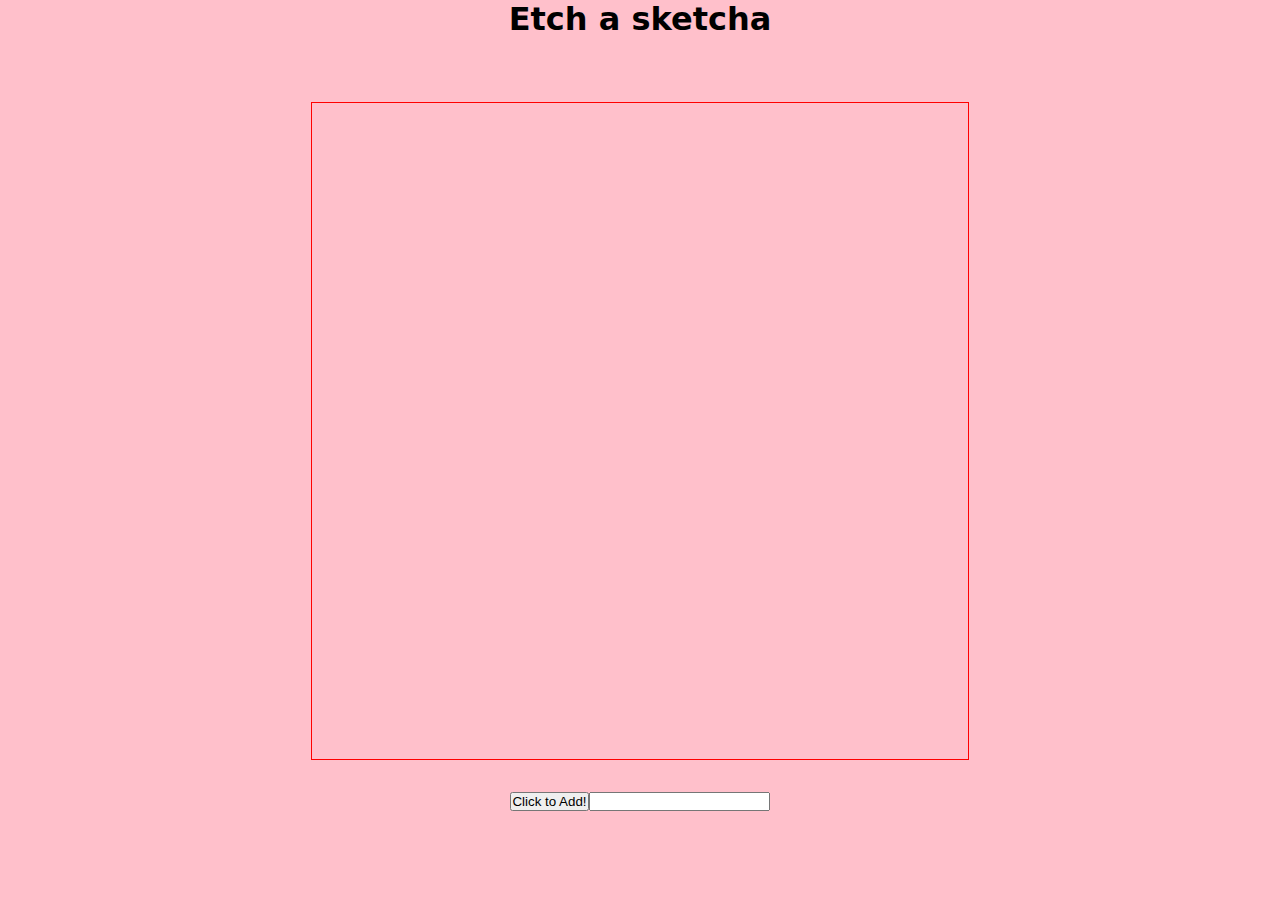
==== templates/index.html @ a9722591 "Added all three folders" ====
<!DOCTYPE html>
<html lang="en">
<head>
    <meta charset="UTF-8">
    <meta name="viewport" content="width=device-width, initial-scale=1.0">
    <link rel="stylesheet" type="text/css" href="../static/styles.css">
    <script src="../scripts/script.js" defer></script>
    <title>Etch a sketcha</title>
</head>
<body>
    <header>
        <h1 class="title">Etch a sketcha</h1>
    </header>
    <main>
        <div class="container">

        </div>
    </main>
    <div class="btn-container">
        <button class="confirm-btn">Click to Add!</button>
        <input type="number">
    </div>
</body>
</html>
---- static/styles.css ----
*{
    margin: 0;
    padding: 0;
}

body{
    background-color: pink;
}

header{
    display: flex;
    justify-content: center;
}

.title{
    font-family: system-ui, -apple-system, BlinkMacSystemFont, 'Segoe UI', Roboto, Oxygen, Ubuntu, Cantarell, 'Open Sans', 'Helvetica Neue', sans-serif;
    
}

.container{
    border: 1px solid red;
    display: flex;
    flex-direction: column;

    line-height: 0;
    min-height: 41rem;
    min-width: 41rem;
    max-height: 41rem;
    max-width: 41rem;

}

.row{
    display: flex;
    border: 1px solid magenta;
}

.column{
    border: 1px solid magenta;
}

main{
    display: flex;
    justify-content: center;
    padding-top: 4rem;
}

.btn-container{
    display: flex;
    justify-content: center;
    padding-top: 2rem;

}
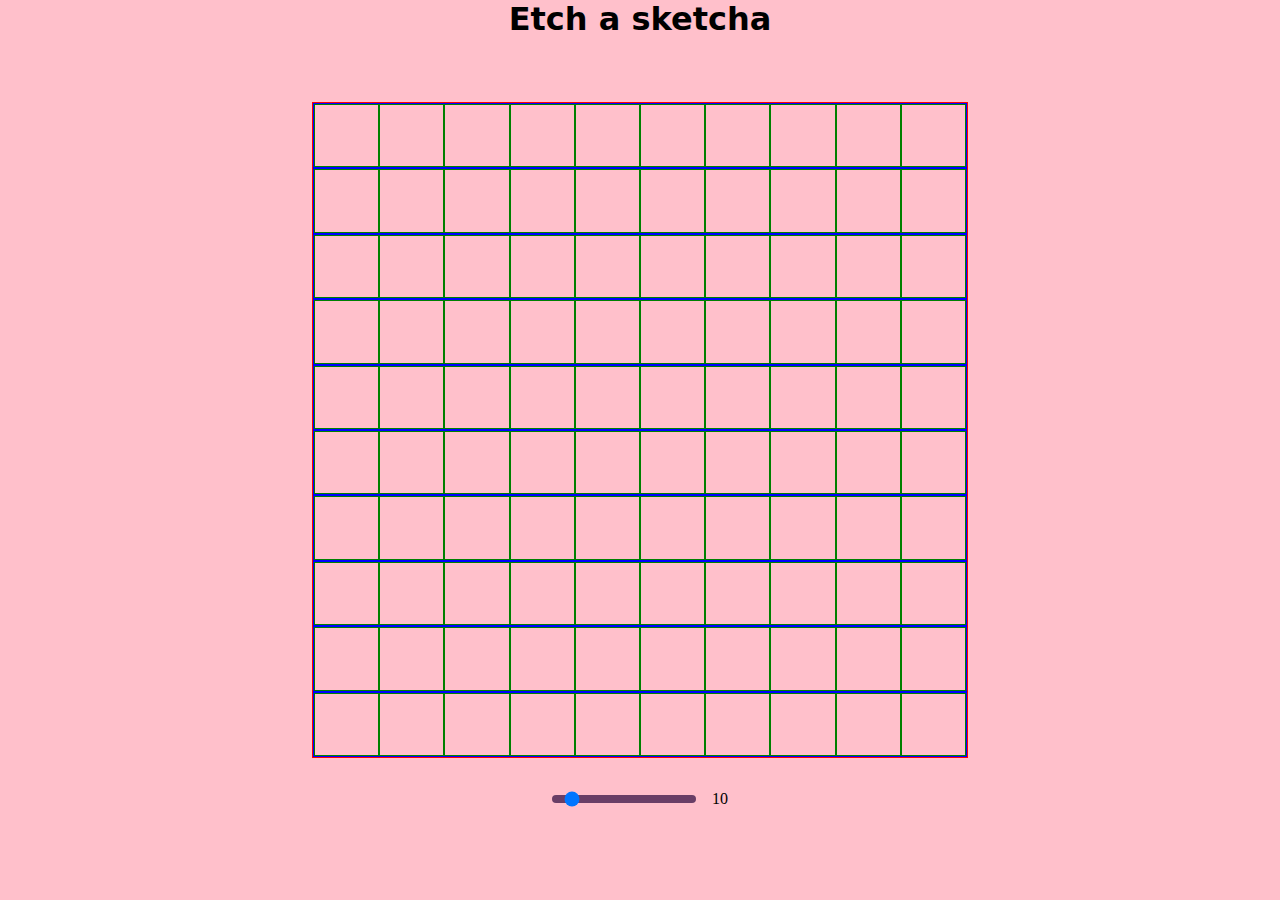
==== commit 1040461e: "resizable grid and slider[no func]" ====
--- a/templates/index.html
+++ b/templates/index.html
@@ -17,8 +17,7 @@
         </div>
     </main>
     <div class="btn-container">
-        <button class="confirm-btn">Click to Add!</button>
-        <input type="number">
+  
     </div>
 </body>
 </html>--- a/static/styles.css
+++ b/static/styles.css
@@ -1,6 +1,7 @@
 *{
     margin: 0;
     padding: 0;
+    box-sizing: border-box;
 }
 
 body{
@@ -49,5 +50,35 @@
     display: flex;
     justify-content: center;
     padding-top: 2rem;
+    gap: 2rem;
+}
 
+.row{
+    display: flex;                      /*row display*/
+    flex: 1;                            /*so it fills automatically for 1 ratio*/
+    border: 1px solid blue;
+}
+
+.column{
+    flex: 1;                            /*column display fills automatilly with ratio*/
+    border: 1px solid green;
+}
+
+.slider{
+    appearance: none;
+    cursor: grab;
+    transition: opacity .2s;
+    background: rgb(105, 62, 102);
+    border-radius: 2rem;
+    color: black;
+    height: 0.5rem;
+    width: 9rem;
+}
+
+.slider::-webkit-slider-thumb{
+    color: blue;
+}
+
+.slidercontainer{
+    text-align: center;
 }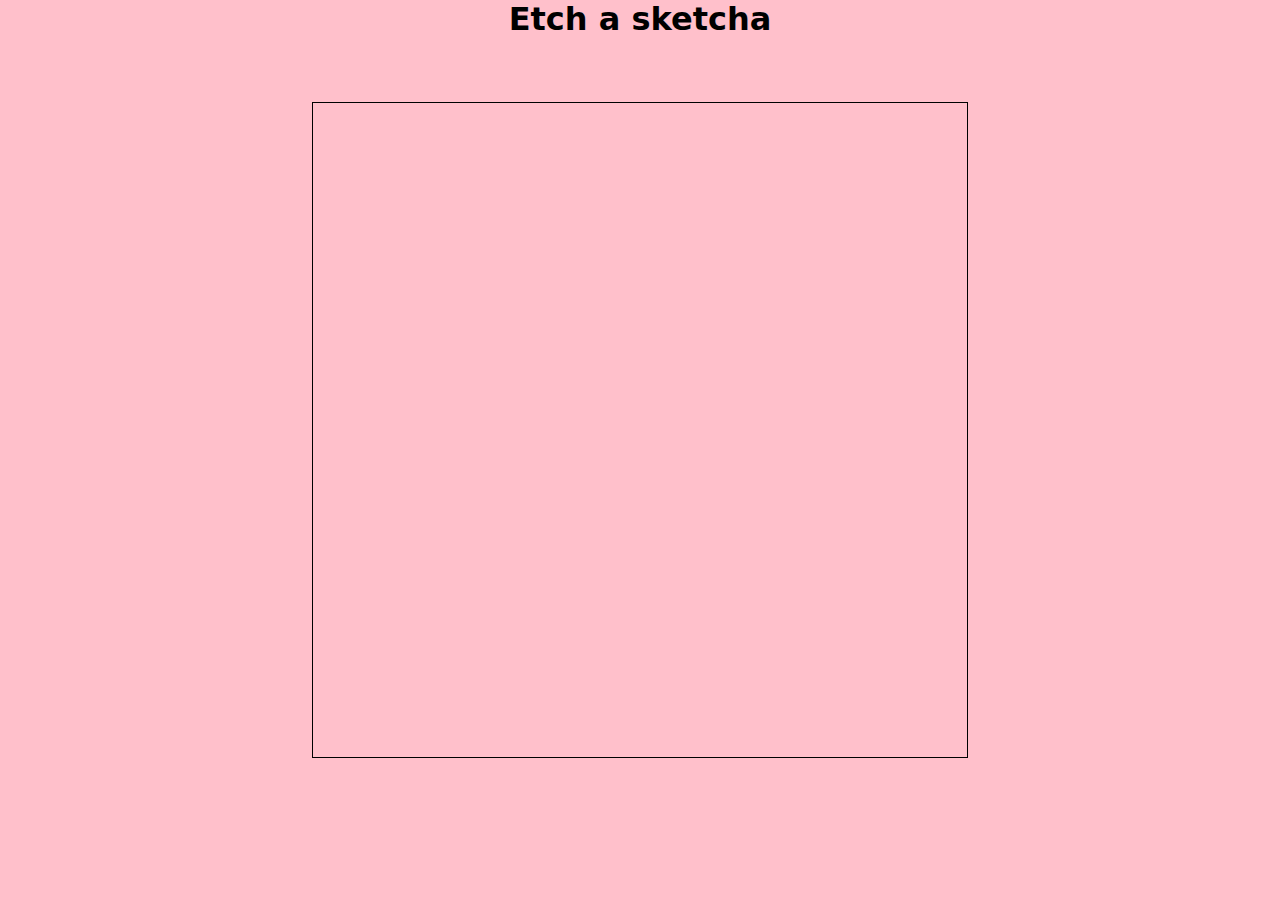
==== commit e8b916af: "drawing on grid with click n drag" ====
--- a/templates/index.html
+++ b/templates/index.html
@@ -19,5 +19,6 @@
     <div class="btn-container">
   
     </div>
+   
 </body>
 </html>--- a/static/styles.css
+++ b/static/styles.css
@@ -19,7 +19,7 @@
 }
 
 .container{
-    border: 1px solid red;
+    border: 1px solid ;
     display: flex;
     flex-direction: column;
 
@@ -72,7 +72,9 @@
     border-radius: 2rem;
     color: black;
     height: 0.5rem;
-    width: 9rem;
+    width: 10rem;
+    
+
 }
 
 .slider::-webkit-slider-thumb{
@@ -80,5 +82,30 @@
 }
 
 .slidercontainer{
-    text-align: center;
+    display: flex;
+    flex-direction: column;
+    border: 1px solid red;
+    gap: 0.5rem;
+}
+
+.btn{
+    display: inline-block;
+    border: none;
+    text-decoration: none;
+    padding: 0.7rem 1rem 0.7rem 1rem;
+    background-color: rgb(255, 26, 209);
+    border-radius: 15px;
+    color: black;
+    font-weight: bold;
+    font-size: 1.2rem;
+}
+
+.btn:hover{
+    background-color: rgb(240, 4, 169);
+}
+
+.btn:focus{
+    background-color: black;
+    color: rgb(240, 4, 169);
+    cursor: not-allowed;
 }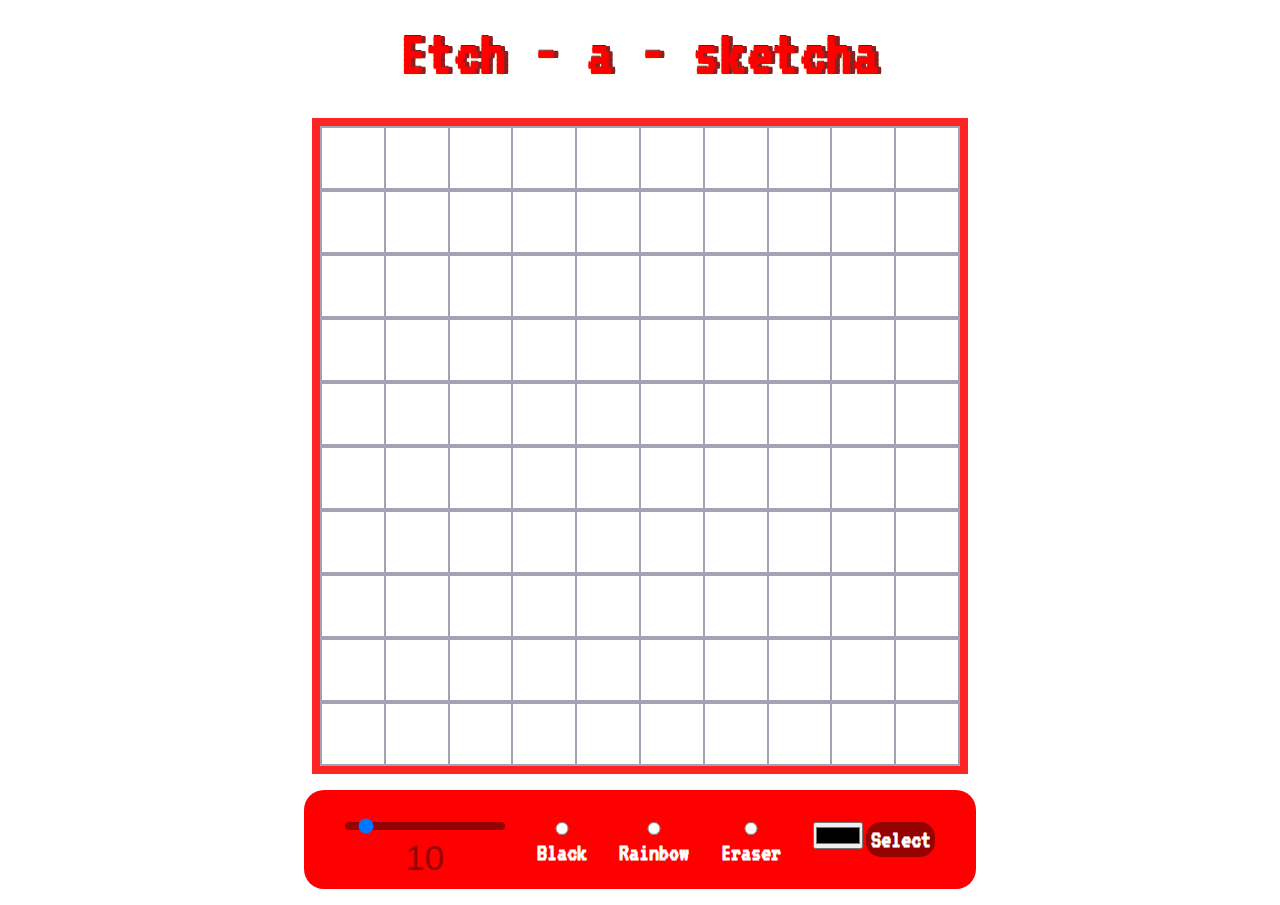
==== commit be5017c8: "Remade the looks completely" ====
--- a/templates/index.html
+++ b/templates/index.html
@@ -4,12 +4,13 @@
     <meta charset="UTF-8">
     <meta name="viewport" content="width=device-width, initial-scale=1.0">
     <link rel="stylesheet" type="text/css" href="../static/styles.css">
+    <link rel="preconnect" href="https://fonts.googleapis.com"> 
     <script src="../scripts/script.js" defer></script>
     <title>Etch a sketcha</title>
 </head>
 <body>
     <header>
-        <h1 class="title">Etch a sketcha</h1>
+        <h1 class="title">Etch - a - sketcha</h1>
     </header>
     <main>
         <div class="container">
@@ -19,6 +20,9 @@
     <div class="btn-container">
   
     </div>
+   <!--<footer>
+        <p style="text-align: center; color: red;">~The Odin Project~</p>
+    </footer>-->
    
 </body>
 </html>--- a/static/styles.css
+++ b/static/styles.css
@@ -1,3 +1,5 @@
+@import url('https://fonts.googleapis.com/css2?family=Lumanosimo&family=Roboto:ital,wght@1,100&family=VT323&display=swap');
+
 *{
     margin: 0;
     padding: 0;
@@ -5,7 +7,7 @@
 }
 
 body{
-    background-color: pink;
+    background-image: url("https://media.istockphoto.com/id/1191251531/vector/seamless-pattern-with-red-hearts-romantic-creamy-peach-background-for-textile-wallpaper.jpg?s=612x612&w=0&k=20&c=RqOsWkdXpYGaLs6uJ8-7Z0MjfXlIY73--E_oTjW1ZcE=");
 }
 
 header{
@@ -15,20 +17,31 @@
 
 .title{
     font-family: system-ui, -apple-system, BlinkMacSystemFont, 'Segoe UI', Roboto, Oxygen, Ubuntu, Cantarell, 'Open Sans', 'Helvetica Neue', sans-serif;
-    
+    font-family: vt323;
+    font-size: 4rem;
+    padding-top: 1.4rem;
+    letter-spacing: 0.04rem;
+    user-select: none;  
+    text-shadow: 
+    0.26rem 0px 0px rgb(136, 33, 33),   /* Right shadow */
+    -1px 0px 0px beige,  /* Left shadow */
+    0px 1px 0px beige,   /* Bottom shadow */
+    0px -1px 0px rgb(92, 32, 28);  /* Top shadow */
+    color: red;    
 }
 
 .container{
     border: 1px solid ;
     display: flex;
+    border: 0.5rem solid rgb(255, 36, 36);
     flex-direction: column;
-
     line-height: 0;
     min-height: 41rem;
     min-width: 41rem;
     max-height: 41rem;
     max-width: 41rem;
-
+    background-color: white;
+    cursor: crosshair;
 }
 
 .row{
@@ -43,32 +56,39 @@
 main{
     display: flex;
     justify-content: center;
-    padding-top: 4rem;
+    padding-top: 2rem;
 }
 
 .btn-container{
     display: flex;
     justify-content: center;
     padding-top: 2rem;
+    border-radius: 20px;
+
     gap: 2rem;
+    background-color: rgb(255,0,0);
+    max-width: 42rem;
+    margin: auto;
+    margin-top: 1rem;
+    margin-bottom: 1rem;
 }
 
 .row{
     display: flex;                      /*row display*/
     flex: 1;                            /*so it fills automatically for 1 ratio*/
-    border: 1px solid blue;
+    border: 1px solid rgb(163, 163, 179);
 }
 
 .column{
     flex: 1;                            /*column display fills automatilly with ratio*/
-    border: 1px solid green;
+    border: 1px solid rgb(163, 163, 179);
 }
 
 .slider{
     appearance: none;
     cursor: grab;
     transition: opacity .2s;
-    background: rgb(105, 62, 102);
+    background: rgb(148, 2, 2);
     border-radius: 2rem;
     color: black;
     height: 0.5rem;
@@ -84,28 +104,39 @@
 .slidercontainer{
     display: flex;
     flex-direction: column;
-    border: 1px solid red;
     gap: 0.5rem;
 }
 
 .btn{
-    display: inline-block;
-    border: none;
-    text-decoration: none;
-    padding: 0.7rem 1rem 0.7rem 1rem;
-    background-color: rgb(255, 26, 209);
-    border-radius: 15px;
-    color: black;
-    font-weight: bold;
+    color: white;
+    font-family: VT323;
+    font-weight: 1000;
     font-size: 1.2rem;
+    user-select: none;
+    font-size: 1.6rem;
 }
 
+
+
 .btn:hover{
-    background-color: rgb(240, 4, 169);
+    user-select: none;
+    cursor: pointer;
+
 }
 
-.btn:focus{
-    background-color: black;
-    color: rgb(240, 4, 169);
-    cursor: not-allowed;
+.btn-r{
+    background-color: rgb(148, 2, 2);
+    border-radius: 15px;
+    padding: 0.3rem;
+    color: white;
+    margin-bottom: 2rem;
+    transition-duration: 0.7s;
+    user-select: none;
+}
+
+.btn-r:hover{
+    background-color: white;
+    color: rgb(148, 2, 2);
+    transition: ease-out;
+    cursor: pointer;
 }